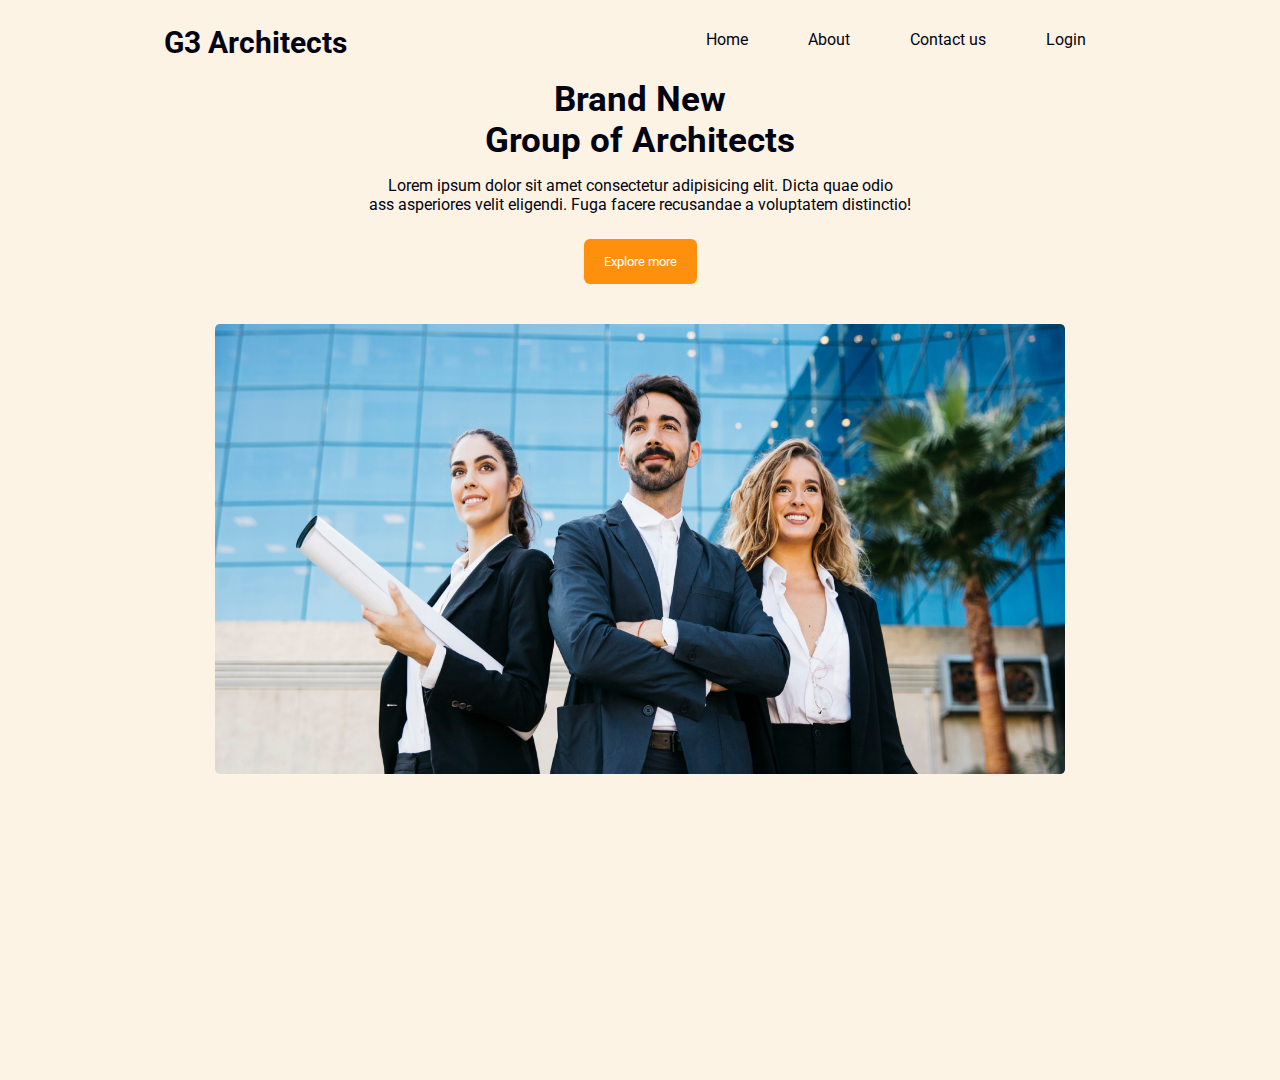
==== index.html @ b76b14ad "header-section-push" ====
<html lang="en">

<head>
    <meta charset="UTF-8">
    <meta name="viewport" content="width=
    , initial-scale=1.0">
    <title>responsive-landing-page</title>
    <link rel="stylesheet" href="index.css">
    <link rel="preconnect" href="https://fonts.googleapis.com">
    <link rel="preconnect" href="https://fonts.gstatic.com" crossorigin>
    <link href="https://fonts.googleapis.com/css2?family=Roboto:ital,wght@0,400;0,500;0,700;1,400&display=swap" rel="stylesheet">
</head>

<body>
    <header class="header-section">
        <div class="nav-section">
            <h3 class="logo">G3 Architects</h3>
            <nav>
                <ul>
                    <li class="item">
                        <a href="#">Home</a>
                    </li>
                    <li class="item">
                        <a href="#">About</a>
                    </li>
                    <li class="item">
                        <a href="#">Contact us </a>
                    </li>
                    <li class="item">
                        <a href="#">Login</a>
                    </li>
                </ul>
            </nav>
        </div>
        <div class="content-written">
            <h2 class="content-head">Brand New <br>Group of Architects</h2>
            <p class="content-description">Lorem ipsum dolor sit amet consectetur adipisicing elit. Dicta quae odio <br> ass asperiores velit eligendi. Fuga facere recusandae a voluptatem distinctio!</p>
            <button class="btn">Explore more</button>
        </div>
        <div class="header-image">
            <img src="images/banner.png" alt="">
        </div>
    </header>
</body>

</html>
---- index.css ----
* {
            margin: 0px;
            padding: 0px;
            font-family: 'Roboto', sans-serif;
        }
        
        .header-section {
            height: 100vh;
            width: 100%;
            background: #FCF3E5;
            padding-bottom: 180px;
        }
        
        .logo {
            margin-top: 25px;
            color: #010313;
            font-size: 30px;
        }
        
        .nav-section {
            display: flex;
            justify-content: space-around;
        }
        
        nav ul {
            display: flex;
        }
        
        .item {
            list-style: none;
            padding: 30px;
        }
        
        .item a {
            text-decoration: none;
            color: #010313;
        }
        
        .content-written {
            display: flex;
            text-align: center;
            align-items: center;
            flex-direction: column;
            justify-content: center;
            color: #010313;
        }
        
        .content-head {
            font-size: 35px;
            margin-bottom: 15px;
        }
        
        .btn {
            margin-top: 25px;
            outline: none;
            border: none;
            padding: 15px 20px;
            border-radius: 6px;
            background: #FF900E;
            color: #FFFFFF;
        }
        
        .header-image {
            max-width: 850px;
            height: 450px;
            margin: 40px auto;
        }
        
        .header-image img {
            width: 100%;
            height: 100%;
        }
        /* resonsiveness */
        
        @media screen and (max-width:576px) {
            .nav-section {
                flex-direction: column;
                align-items: center;
                justify-content: center;
            }
            .content-written {
                width: 60%;
                margin: auto;
            }
            .header-image {
                max-width: 400px;
                max-height: 250px;
            }
            .item a:hover {
                color: #FF900E;
            }
        }
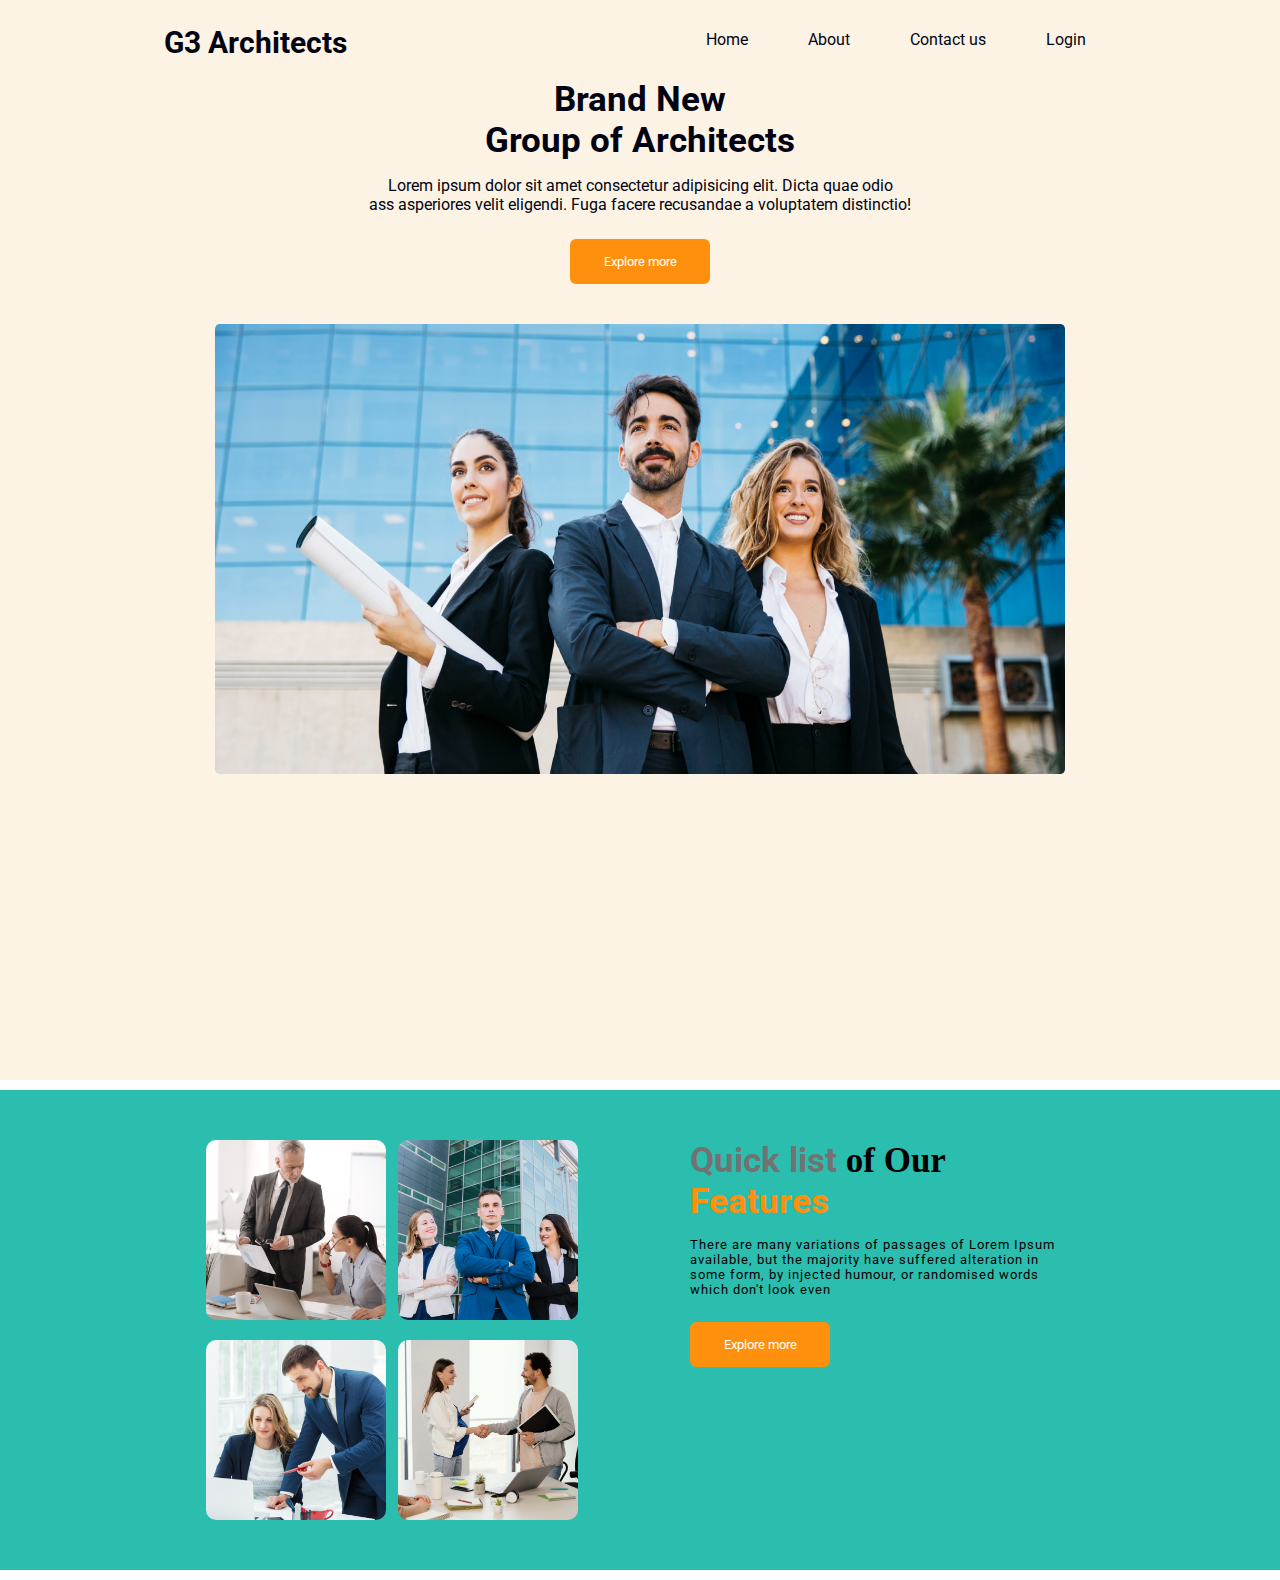
==== commit 8042402b: "feature section added" ====
--- a/index.html
+++ b/index.html
@@ -41,6 +41,32 @@
             <img src="images/banner.png" alt="">
         </div>
     </header>
+    <!-- start-feature-container -->
+    <main>
+        <div class="feature-container">
+            <div class="featured-image">
+                <div class="feature-image">
+                    <img src="images/team1.png" alt="">
+                </div>
+                <div class="feature-image">
+                    <img src="images/team2.png" alt="">
+                </div>
+                <div class="feature-image">
+                    <img src="images/team3.png" alt="">
+                </div>
+                <div class="feature-image">
+                    <img src="images/team4.png" alt="">
+                </div>
+            </div>
+            <div class="feature-contain">
+                <h3 class="content-head" style="font-family: Work Sans;"><span style="color: #727272 ;">Quick list</span> of Our <br><span style="color:#FF900E ;">Features </span>
+                </h3>
+                <p class="content-description " style="font-size: 13px;letter-spacing: 1px;">There are many variations of passages of Lorem Ipsum available, but the majority have suffered alteration in some form, by injected humour, or randomised words which don't look even</p>
+                <button class="btn btn-f">Explore more</button>
+            </div>
+        </div>
+
+    </main>
 </body>
 
 </html>--- a/index.css
+++ b/index.css
@@ -1,92 +1,165 @@
-        * {
-            margin: 0px;
-            padding: 0px;
-            font-family: 'Roboto', sans-serif;
-        }
-        
-        .header-section {
-            height: 100vh;
-            width: 100%;
-            background: #FCF3E5;
-            padding-bottom: 180px;
-        }
-        
-        .logo {
-            margin-top: 25px;
-            color: #010313;
-            font-size: 30px;
-        }
-        
-        .nav-section {
-            display: flex;
-            justify-content: space-around;
-        }
-        
-        nav ul {
-            display: flex;
-        }
-        
-        .item {
-            list-style: none;
-            padding: 30px;
-        }
-        
-        .item a {
-            text-decoration: none;
-            color: #010313;
-        }
-        
-        .content-written {
-            display: flex;
-            text-align: center;
-            align-items: center;
-            flex-direction: column;
-            justify-content: center;
-            color: #010313;
-        }
-        
-        .content-head {
-            font-size: 35px;
-            margin-bottom: 15px;
-        }
-        
-        .btn {
-            margin-top: 25px;
-            outline: none;
-            border: none;
-            padding: 15px 20px;
-            border-radius: 6px;
-            background: #FF900E;
-            color: #FFFFFF;
-        }
-        
-        .header-image {
-            max-width: 850px;
-            height: 450px;
-            margin: 40px auto;
-        }
-        
-        .header-image img {
-            width: 100%;
-            height: 100%;
-        }
-        /* resonsiveness */
-        
-        @media screen and (max-width:576px) {
-            .nav-section {
-                flex-direction: column;
-                align-items: center;
-                justify-content: center;
-            }
-            .content-written {
-                width: 60%;
-                margin: auto;
-            }
-            .header-image {
-                max-width: 400px;
-                max-height: 250px;
-            }
-            .item a:hover {
-                color: #FF900E;
-            }
-        }+* {
+    margin: 0px;
+    padding: 0px;
+    font-family: 'Roboto', sans-serif;
+}
+
+.header-section {
+    height: 100vh;
+    width: 100%;
+    background: #FCF3E5;
+    padding-bottom: 180px;
+}
+
+.logo {
+    margin-top: 25px;
+    color: #010313;
+    font-size: 30px;
+}
+
+.nav-section {
+    display: flex;
+    justify-content: space-around;
+}
+
+nav ul {
+    display: flex;
+}
+
+.item {
+    list-style: none;
+    padding: 30px;
+}
+
+.item a {
+    text-decoration: none;
+    color: #010313;
+}
+
+.item a:hover {
+    color: #FF900E;
+}
+
+.content-written {
+    display: flex;
+    text-align: center;
+    align-items: center;
+    flex-direction: column;
+    justify-content: center;
+    color: #010313;
+}
+
+.content-head {
+    font-size: 35px;
+    margin-bottom: 15px;
+}
+
+.btn {
+    width: 140px;
+    margin-top: 25px;
+    outline: none;
+    border: none;
+    padding: 15px 20px;
+    border-radius: 6px;
+    background: #FF900E;
+    color: #FFFFFF;
+}
+
+.header-image {
+    max-width: 850px;
+    height: 450px;
+    margin: 40px auto;
+}
+
+.header-image img {
+    width: 100%;
+    height: 100%;
+}
+
+
+/* feature-section-start */
+
+.feature-container {
+    display: flex;
+    justify-content: center;
+    margin: 10px auto;
+    column-gap: 100px;
+    background: #2bbeaf;
+    padding: 50px 0px;
+}
+
+.feature-image {
+    height: 180px;
+    width: 180px;
+}
+
+.feature-image img {
+    width: 100%;
+    border-radius: 10px;
+}
+
+.featured-image {
+    width: 30%;
+    display: grid;
+    row-gap: 20px;
+    grid-template-columns: repeat(2, 1fr);
+}
+
+.feature-contain {
+    width: 30%;
+    display: flex;
+    flex-direction: column;
+}
+
+
+/* resonsiveness */
+
+@media screen and (max-width:576px) {
+    .nav-section {
+        flex-direction: column;
+        align-items: center;
+        justify-content: center;
+    }
+    .content-written {
+        width: 60%;
+        margin: auto;
+    }
+    .header-image {
+        max-width: 350px;
+        max-height: 280px;
+        border-radius: 15px;
+    }
+    .item a:hover {
+        color: #FF900E;
+    }
+    .item {
+        padding: 15px;
+    }
+    .btn:hover {
+        color: #FF900E;
+        background: #FFFFFF;
+    }
+    /* feature-section-responiveness-start */
+    .feature-container {
+        flex-direction: column;
+        align-items: center;
+    }
+    .featured-image {
+        grid-template-columns: repeat(1, 1fr);
+    }
+    .feature-contain {
+        margin-top: 20px;
+        width: 70%;
+        text-align: center;
+    }
+    .btn-f {
+        width: 100px;
+        font-size: 10px;
+        margin: auto;
+        margin-top: 12px;
+    }
+    .feature-image {
+        height: 200px;
+        width: 200px;
+    }
+}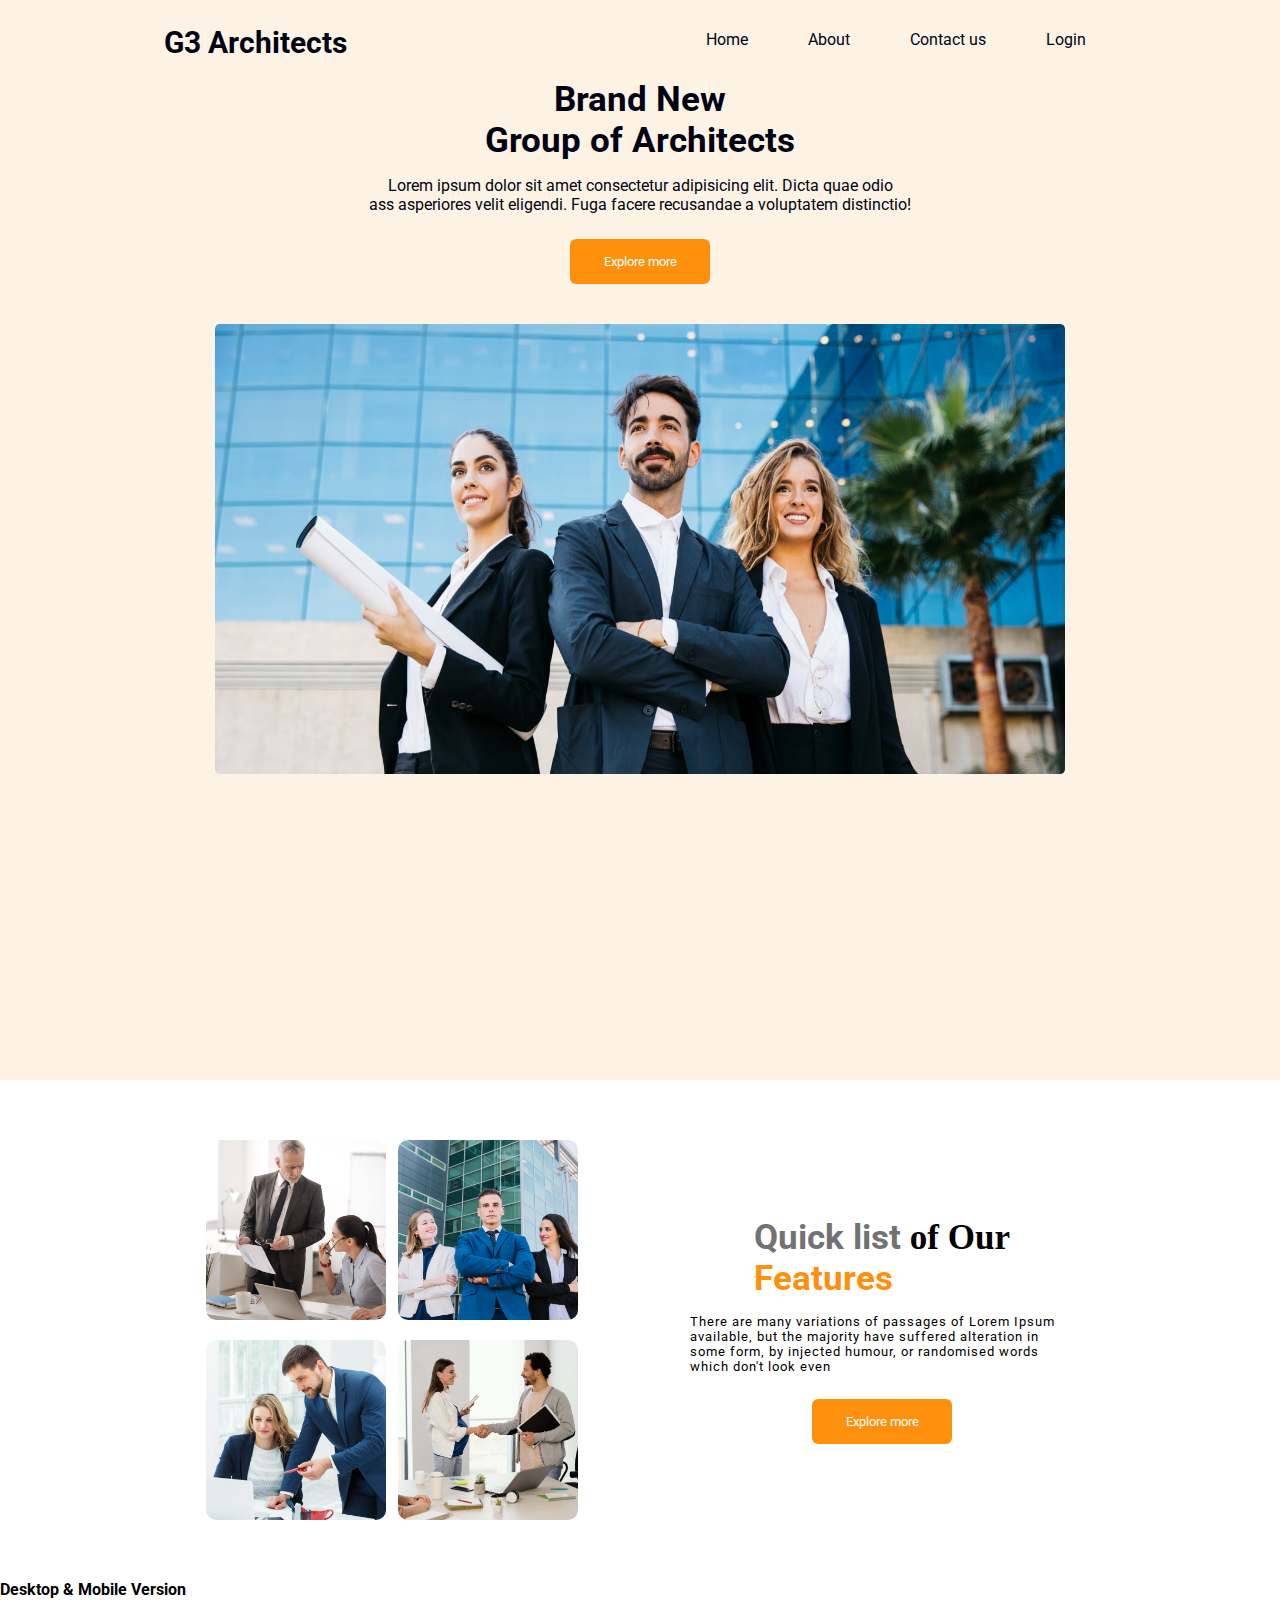
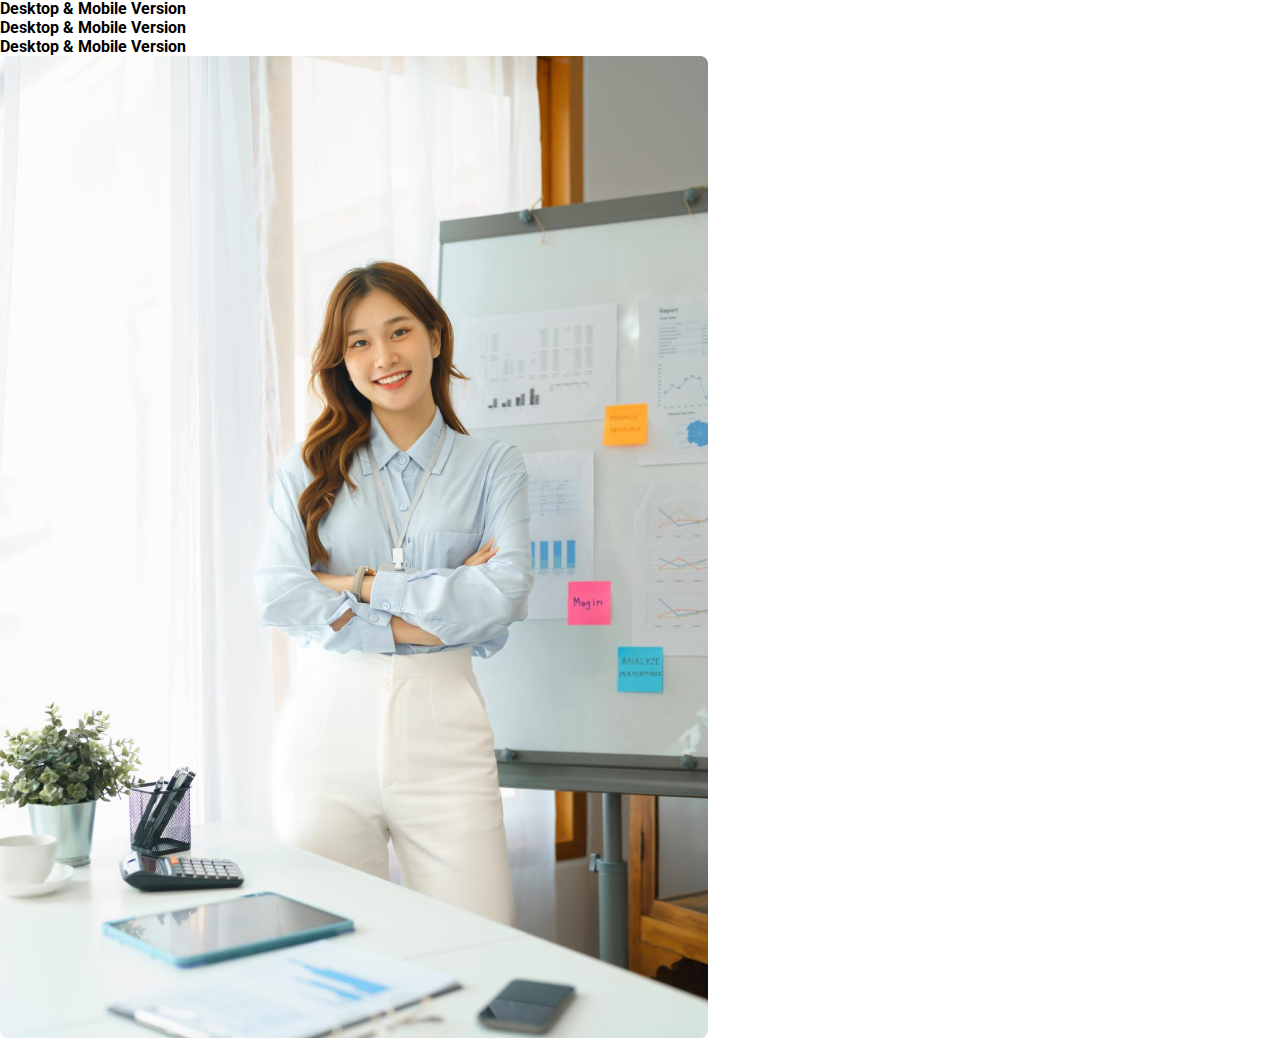
==== commit c6e901fd: "service section added" ====
--- a/index.html
+++ b/index.html
@@ -67,6 +67,35 @@
         </div>
 
     </main>
+
+    <!-- service-section-start -->
+
+    <section>
+        <div class="service-container">
+            <div class="service-content">
+                <div class="service-content">
+                    <h4>Desktop & Mobile Version</h4>
+                </div>
+                <div class="service-content">
+                    <h4>Desktop & Mobile Version</h4>
+                </div>
+                <div class="service-content">
+                    <h4>Desktop & Mobile Version</h4>
+                </div>
+                <div class="service-content">
+                    <h4>Desktop & Mobile Version</h4>
+                </div>
+            </div>
+
+            <div class="service-image">
+
+                <img src="images/architect.png" alt="">
+            </div>
+
+        </div>
+
+
+    </section>
 </body>
 
 </html>--- a/index.css
+++ b/index.css
@@ -84,7 +84,6 @@
     justify-content: center;
     margin: 10px auto;
     column-gap: 100px;
-    background: #2bbeaf;
     padding: 50px 0px;
 }
 
@@ -108,8 +107,13 @@
 .feature-contain {
     width: 30%;
     display: flex;
+    align-items: center;
+    justify-content: center;
     flex-direction: column;
 }
+
+
+/* service-section */
 
 
 /* resonsiveness */
@@ -147,10 +151,13 @@
     .featured-image {
         grid-template-columns: repeat(1, 1fr);
     }
+    .content-head {
+        text-align: center;
+    }
     .feature-contain {
         margin-top: 20px;
-        width: 70%;
-        text-align: center;
+        width: 60%;
+        text-align: justify;
     }
     .btn-f {
         width: 100px;
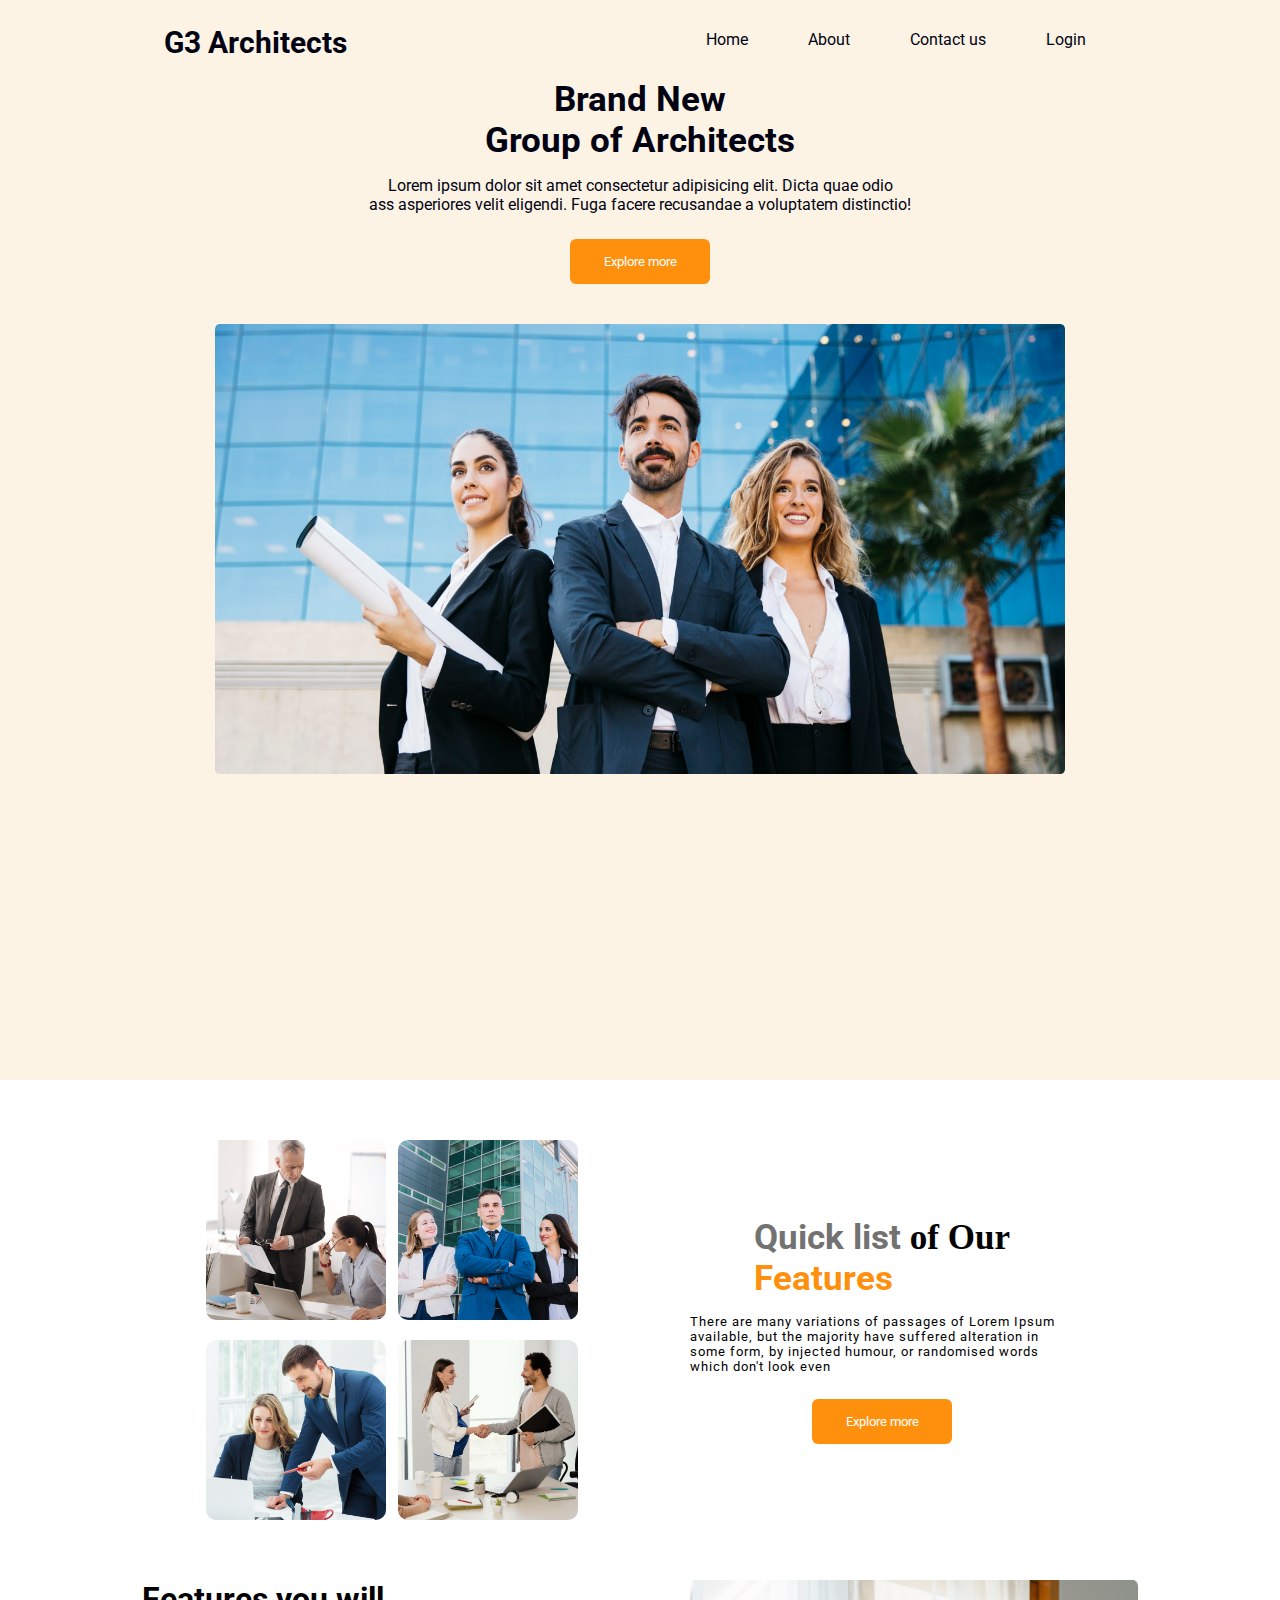
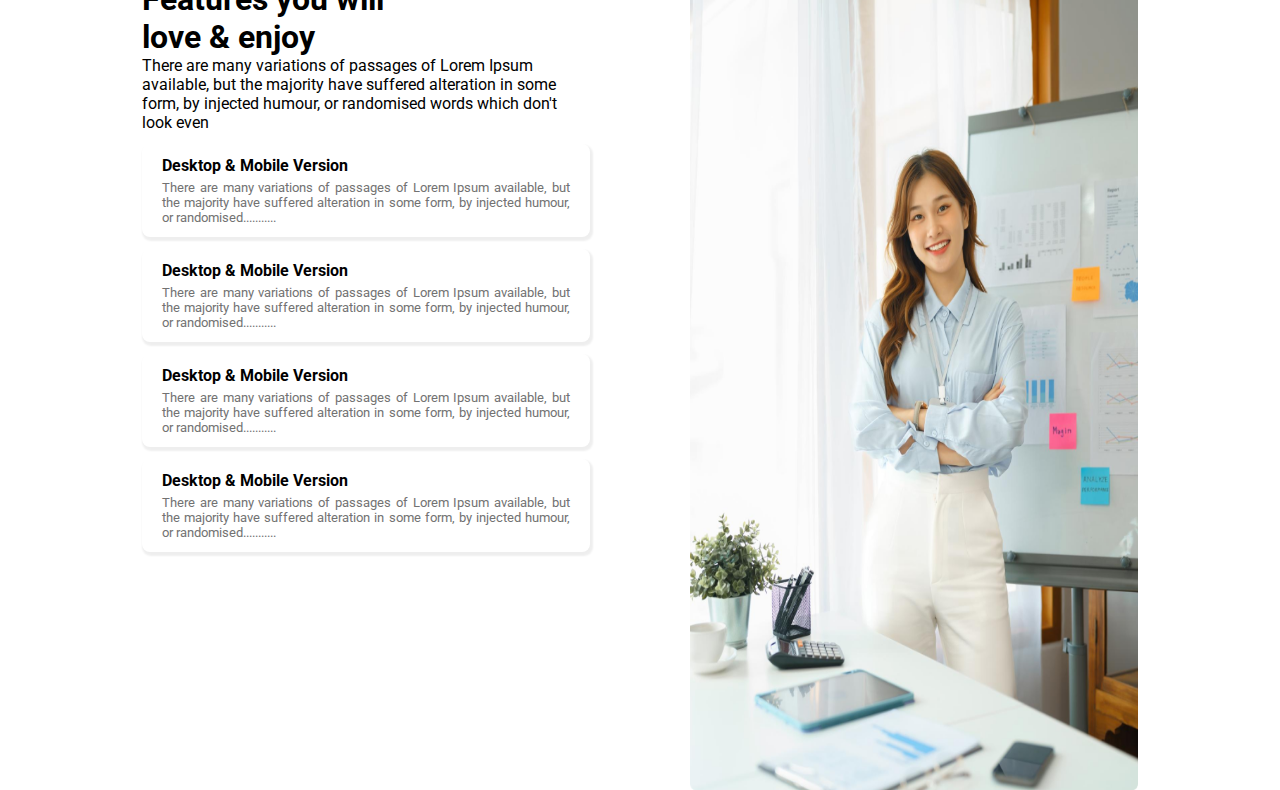
==== commit 2c24d48e: "service section css added" ====
--- a/index.html
+++ b/index.html
@@ -72,24 +72,36 @@
 
     <section>
         <div class="service-container">
-            <div class="service-content">
-                <div class="service-content">
-                    <h4>Desktop & Mobile Version</h4>
+            <div class="service-content-box">
+
+                <div class="service-head">
+                    <h1>
+                        Features you will <br> love & enjoy </h1>
+                </div>
+                <div class="service-description">
+                    There are many variations of passages of Lorem Ipsum available, but the majority have suffered alteration in some form, by injected humour, or randomised words which don't look even
                 </div>
                 <div class="service-content">
-                    <h4>Desktop & Mobile Version</h4>
+                    <h4 class="service-content-head">Desktop & Mobile Version</h4>
+                    <p class="service-content-description">There are many variations of passages of Lorem Ipsum available, but the majority have suffered alteration in some form, by injected humour, or randomised...........</p>
                 </div>
-                <div class="service-content">
-                    <h4>Desktop & Mobile Version</h4>
+                <div class=" service-content ">
+                    <h4 class="service-content-head">Desktop & Mobile Version</h4>
+                    <p class="service-content-description">There are many variations of passages of Lorem Ipsum available, but the majority have suffered alteration in some form, by injected humour, or randomised...........</p>
                 </div>
-                <div class="service-content">
-                    <h4>Desktop & Mobile Version</h4>
+                <div class="service-content ">
+                    <h4 class="service-content-head">Desktop & Mobile Version</h4>
+                    <p class="service-content-description">There are many variations of passages of Lorem Ipsum available, but the majority have suffered alteration in some form, by injected humour, or randomised...........</p>
+                </div>
+                <div class="service-content ">
+                    <h4 class="service-content-head">Desktop & Mobile Version</h4>
+                    <p class="service-content-description">There are many variations of passages of Lorem Ipsum available, but the majority have suffered alteration in some form, by injected humour, or randomised...........</p>
                 </div>
             </div>
 
-            <div class="service-image">
+            <div class="service-image service-content-box ">
 
-                <img src="images/architect.png" alt="">
+                <img src="images/architect.png " alt=" ">
             </div>
 
         </div>
--- a/index.css
+++ b/index.css
@@ -115,6 +115,41 @@
 
 /* service-section */
 
+.service-container {
+    height: 90vh;
+    width: 100%;
+    display: flex;
+    justify-content: center;
+    column-gap: 100px;
+}
+
+.service-content-head {
+    margin-bottom: 5px;
+}
+
+.service-content-description {
+    font-size: 0.8rem;
+    text-align: justify;
+    color: #727272;
+}
+
+.service-image img {
+    height: 100%;
+    width: 100%;
+}
+
+.service-content-box {
+    width: 35%;
+}
+
+.service-content {
+    border-radius: 8px;
+    background: #FFF;
+    margin-top: 12px;
+    padding: 12px 20px 12px 20px;
+    box-shadow: 1.5px 2.5px 2px 1px rgba(0, 0, 0, 0.065);
+}
+
 
 /* resonsiveness */
 
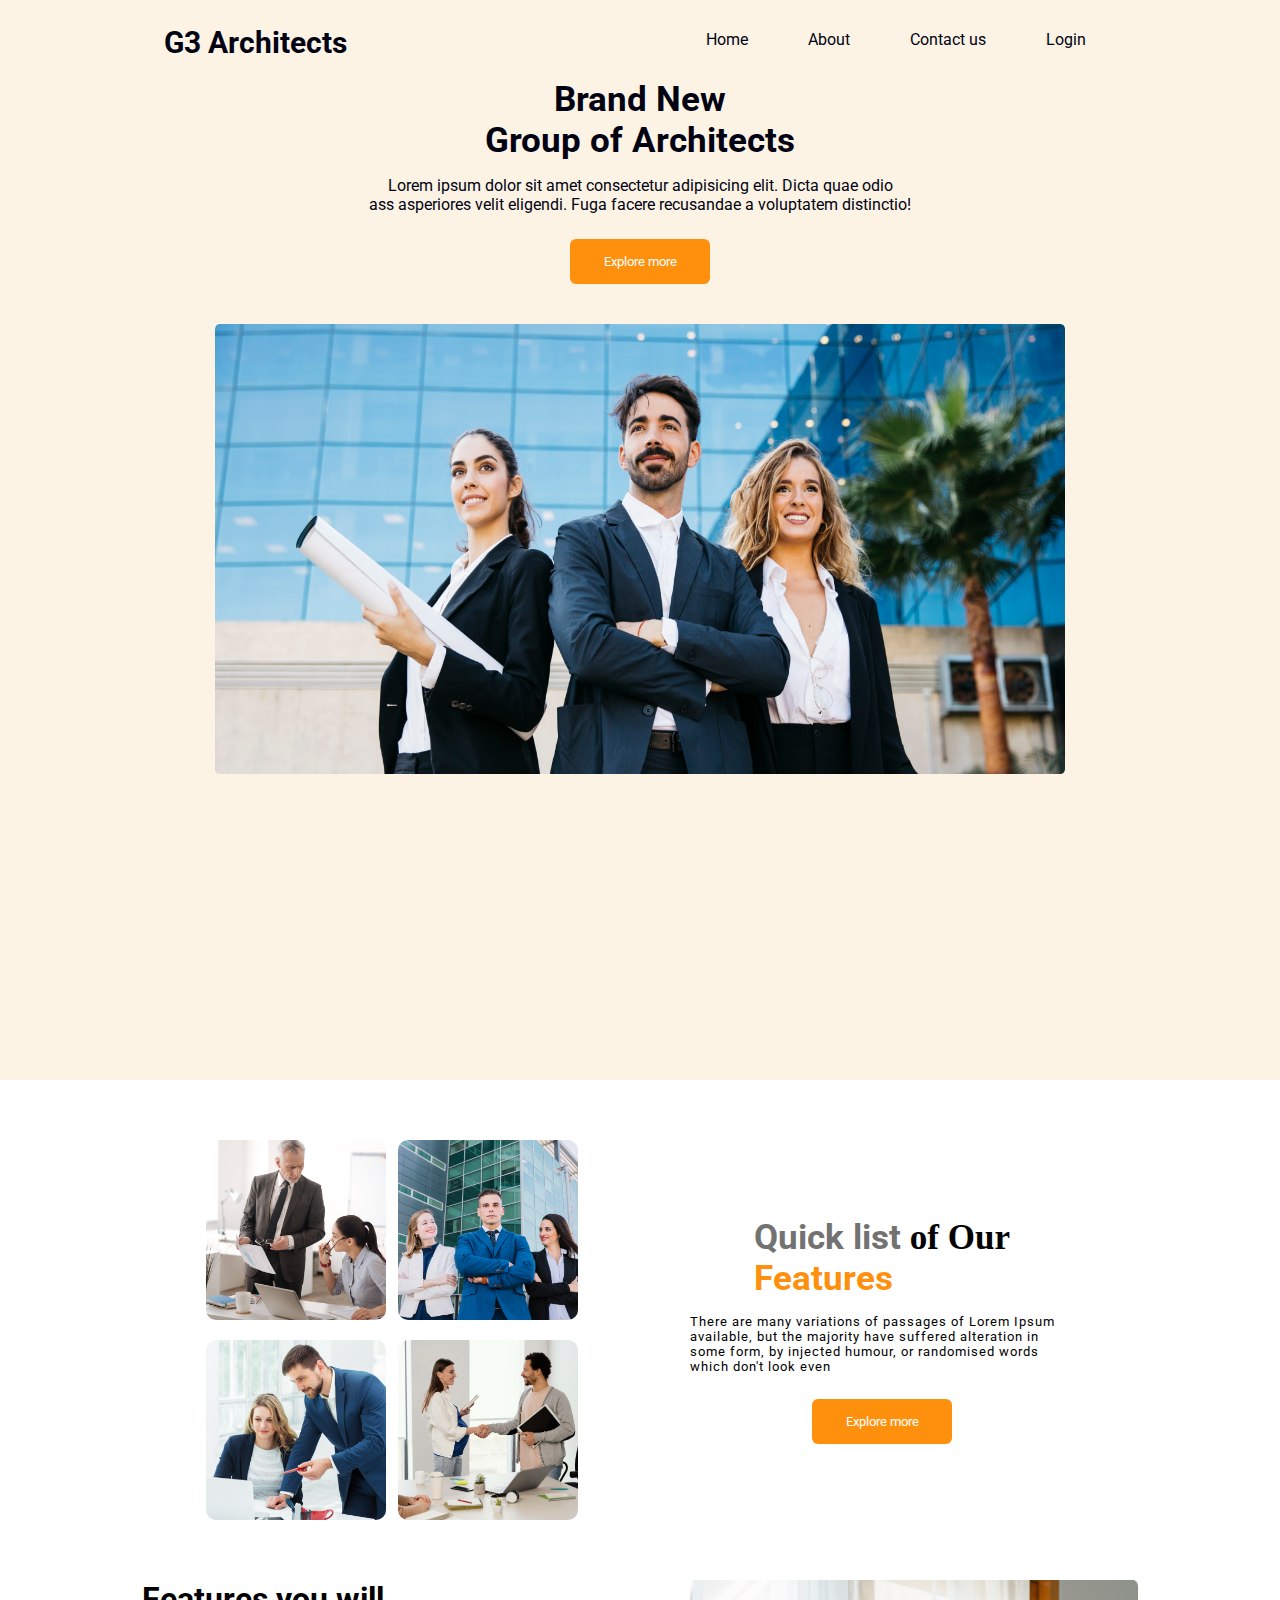
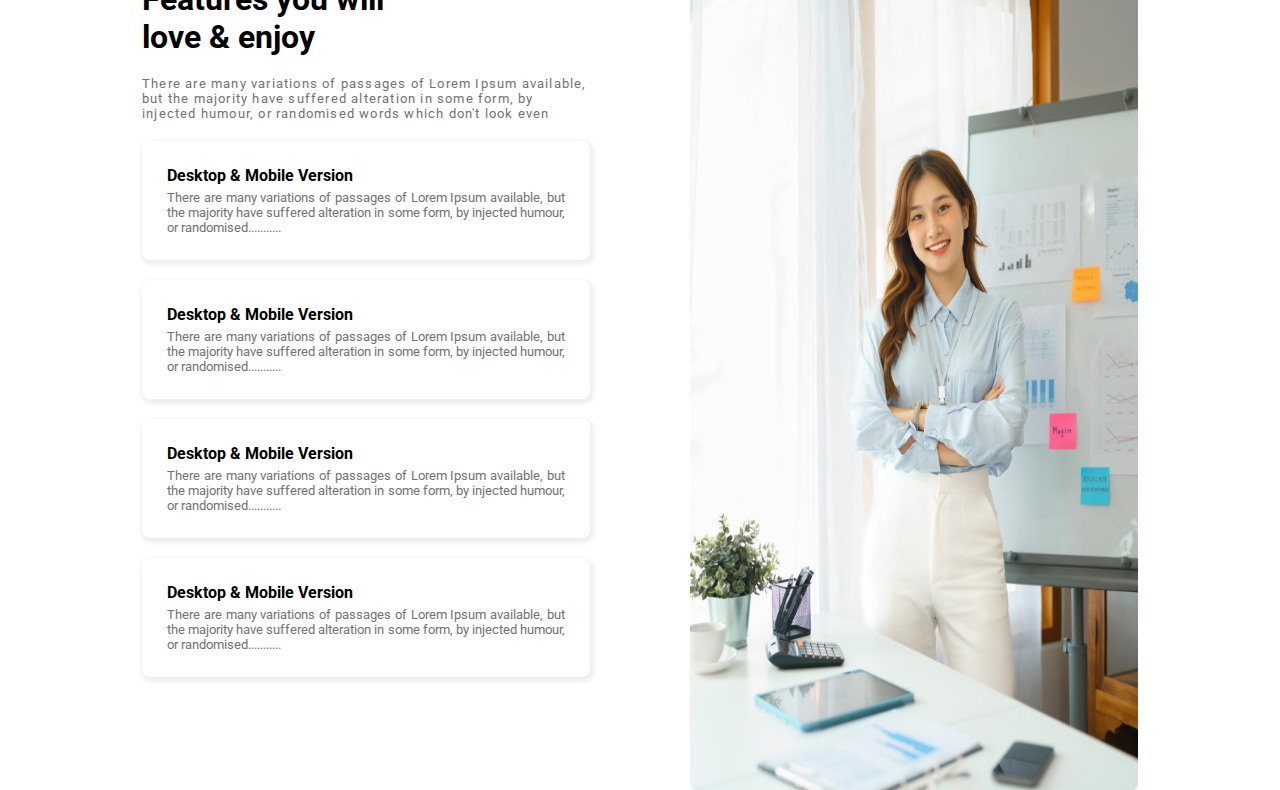
==== commit 399f06a5: "service section added" ====
--- a/index.html
+++ b/index.html
@@ -70,7 +70,7 @@
 
     <!-- service-section-start -->
 
-    <section>
+    <section class="section">
         <div class="service-container">
             <div class="service-content-box">
 
--- a/index.css
+++ b/index.css
@@ -116,11 +116,21 @@
 /* service-section */
 
 .service-container {
-    height: 90vh;
     width: 100%;
     display: flex;
     justify-content: center;
     column-gap: 100px;
+}
+
+.service-head {
+    margin-bottom: 20px;
+}
+
+.service-description {
+    margin-bottom: 15px;
+    font-size: 0.8rem;
+    color: #727272;
+    letter-spacing: 1.2px;
 }
 
 .service-content-head {
@@ -133,6 +143,11 @@
     color: #727272;
 }
 
+.service-image {
+    height: 90vh;
+    width: 100%;
+}
+
 .service-image img {
     height: 100%;
     width: 100%;
@@ -145,9 +160,9 @@
 .service-content {
     border-radius: 8px;
     background: #FFF;
-    margin-top: 12px;
-    padding: 12px 20px 12px 20px;
-    box-shadow: 1.5px 2.5px 2px 1px rgba(0, 0, 0, 0.065);
+    margin-top: 20px;
+    padding: 25px;
+    box-shadow: 1.5px 2.5px 4px 2px rgba(0, 0, 0, 0.065);
 }
 
 
@@ -198,10 +213,32 @@
         width: 100px;
         font-size: 10px;
         margin: auto;
-        margin-top: 12px;
+        margin-top: 32px;
     }
     .feature-image {
         height: 200px;
         width: 200px;
     }
+    .service-container {
+        flex-direction: column;
+        align-items: center;
+    }
+    .service-image {
+        height: 70vh;
+        width: 60%;
+        padding: 30px 0px 20px 50px;
+    }
+    .service-image img {
+        border-radius: 10px;
+    }
+    .service-content {
+        width: 230px;
+        margin-top: 25px;
+    }
+    .service-head,
+    .service-description {
+        text-align: center;
+        width: 270px;
+        margin-bottom: 40px;
+    }
 }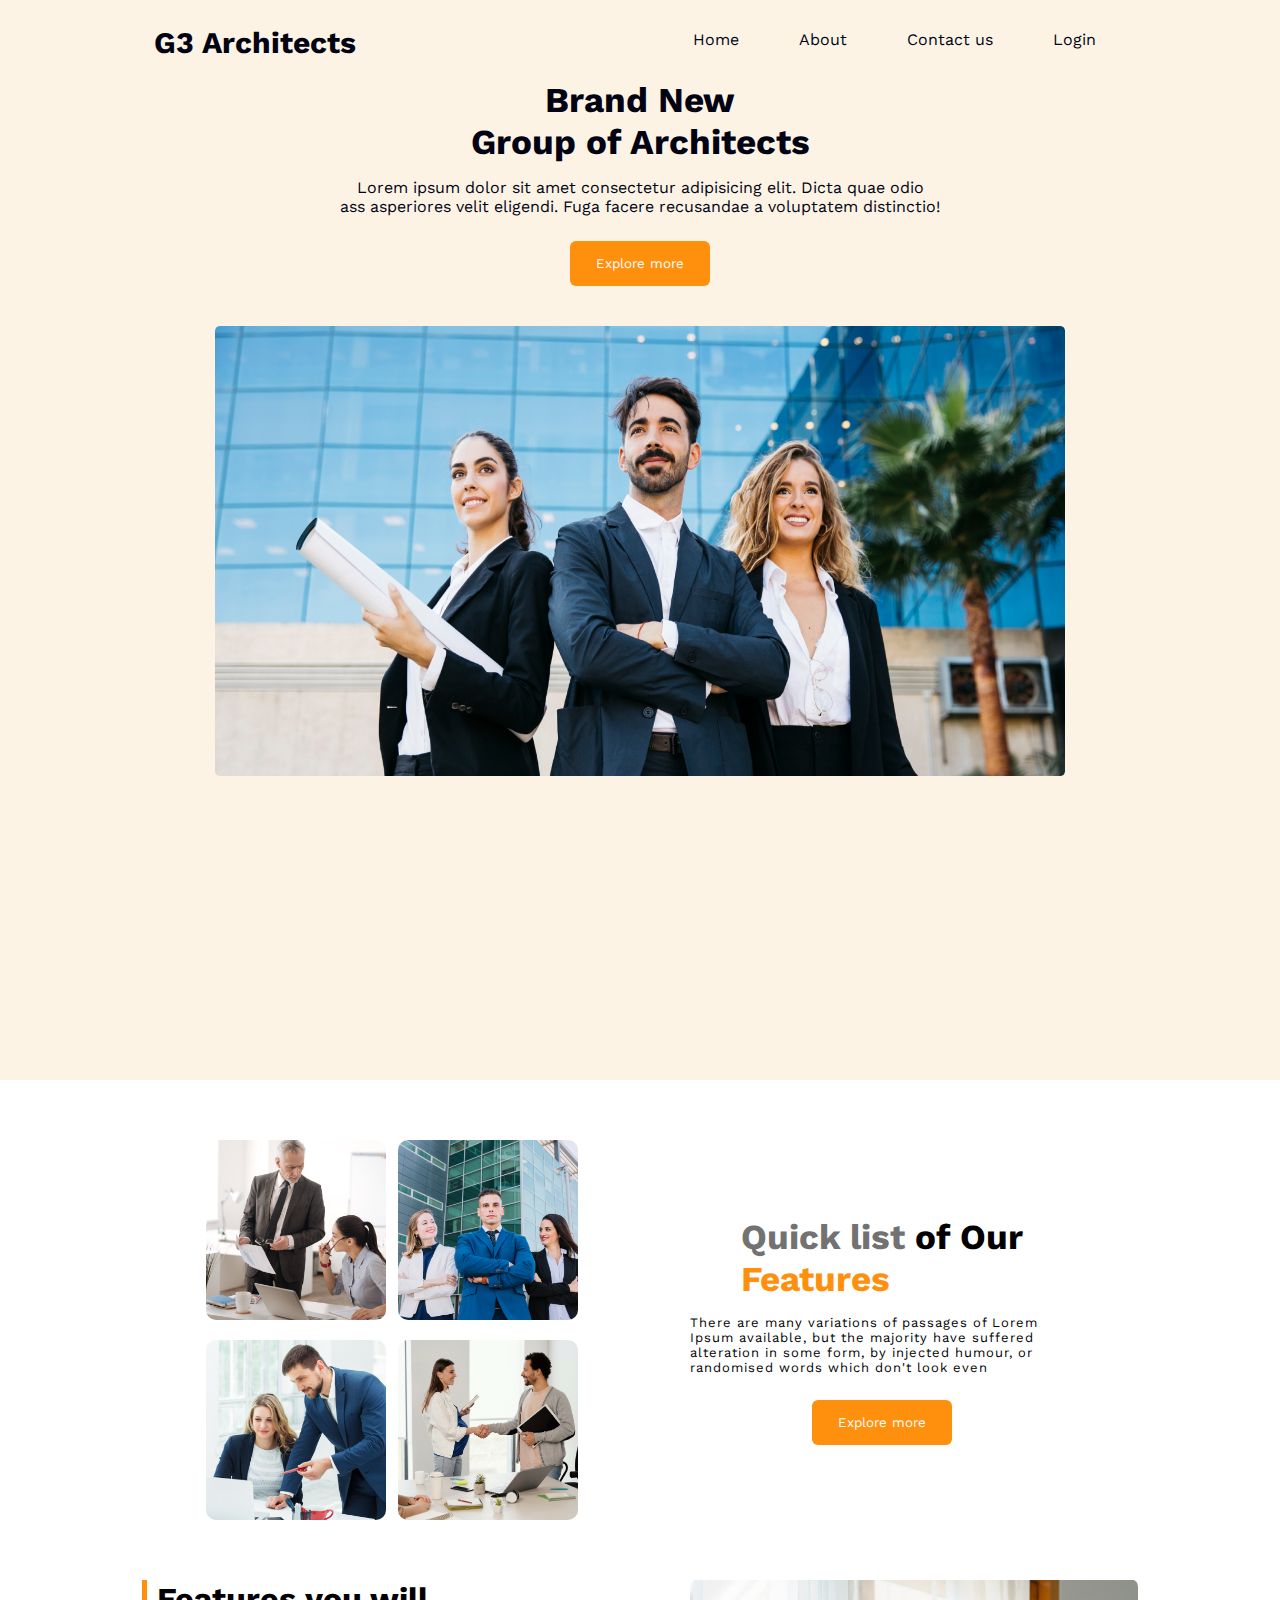
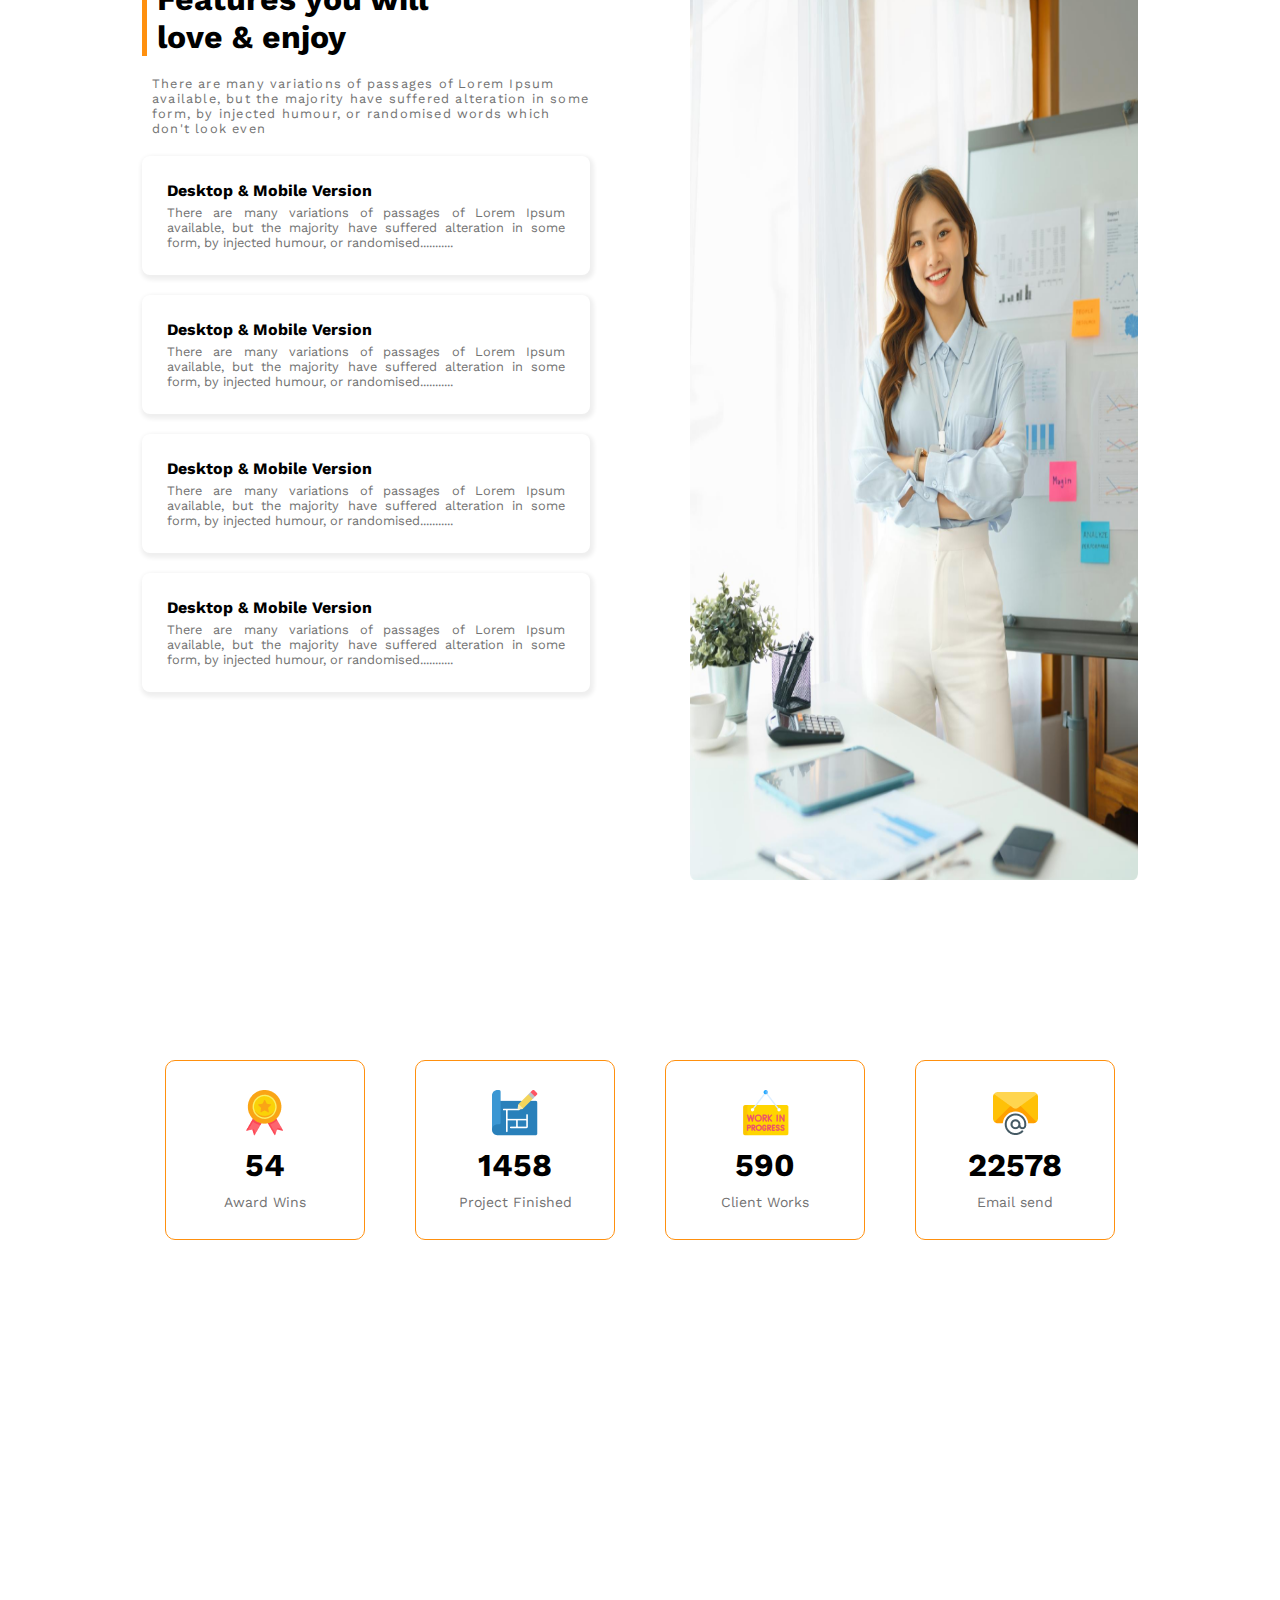
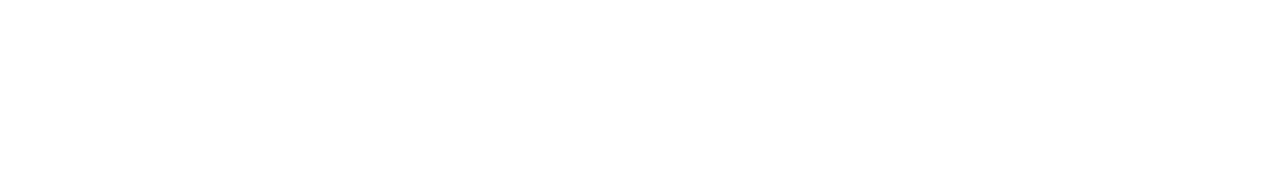
==== commit 76225d1d: "facts section added" ====
--- a/index.html
+++ b/index.html
@@ -6,9 +6,6 @@
     , initial-scale=1.0">
     <title>responsive-landing-page</title>
     <link rel="stylesheet" href="index.css">
-    <link rel="preconnect" href="https://fonts.googleapis.com">
-    <link rel="preconnect" href="https://fonts.gstatic.com" crossorigin>
-    <link href="https://fonts.googleapis.com/css2?family=Roboto:ital,wght@0,400;0,500;0,700;1,400&display=swap" rel="stylesheet">
 </head>
 
 <body>
@@ -108,6 +105,43 @@
 
 
     </section>
+
+
+    <section class="fact-section">
+        <div class="facts-container">
+            <div class="fact-box">
+                <div class="fact-image">
+                    <img src="images/icons/ribon.png" alt=""></div>
+                <h1>54</h1>
+                <p style="color:#727272 ;font-size: 14px;">Award Wins
+
+                </p>
+            </div>
+            <div class="fact-box">
+
+                <div class="fact-image">
+                    <img src="images/icons/projects.png" alt=""></div>
+                <h1>1458</h1>
+                <p style="color:#727272 ;font-size: 14px;">Project Finished</p>
+            </div>
+            <div class="fact-box">
+
+                <div class="fact-image">
+                    <img src="images/icons/customers.png" alt=""></div>
+                <h1>590</h1>
+                <p style="color:#727272 ;font-size: 14px;">Client Works</p>
+            </div>
+            <div class="fact-box">
+                <div class="fact-image">
+
+                    <img src="images/icons/email.png" alt="">
+                </div>
+                <h1>22578</h1>
+                <p style="color:#727272 ;font-size: 14px;">Email send</p>
+            </div>
+
+        </div>
+    </section>
 </body>
 
 </html>--- a/index.css
+++ b/index.css
@@ -1,7 +1,8 @@
+@import url('https://fonts.googleapis.com/css2?family=Roboto:ital,wght@0,400;0,500;0,700;1,400&family=Work+Sans:wght@100;300;400;500;700;800&display=swap');
 * {
     margin: 0px;
     padding: 0px;
-    font-family: 'Roboto', sans-serif;
+    font-family: 'Work Sans', sans-serif;
 }
 
 .header-section {
@@ -124,6 +125,8 @@
 
 .service-head {
     margin-bottom: 20px;
+    border-left: 5px solid #FF900E;
+    padding-left: 10px;
 }
 
 .service-description {
@@ -131,6 +134,7 @@
     font-size: 0.8rem;
     color: #727272;
     letter-spacing: 1.2px;
+    padding-left: 10px;
 }
 
 .service-content-head {
@@ -144,7 +148,7 @@
 }
 
 .service-image {
-    height: 90vh;
+    height: 100vh;
     width: 100%;
 }
 
@@ -166,6 +170,36 @@
 }
 
 
+/* facts-section-start */
+
+.fact-section {
+    height: 100vh;
+    width: 100%;
+    display: flex;
+    align-items: center;
+    justify-content: center;
+}
+
+.facts-container {
+    max-width: 1000px;
+    height: 60vh;
+    display: grid;
+    grid-template-columns: repeat(4, 200px);
+    grid-template-rows: repeat(4, 180px);
+    grid-column-gap: 50px;
+}
+
+.fact-box {
+    border: 1px solid #FF900E;
+    display: flex;
+    align-items: center;
+    justify-content: center;
+    flex-direction: column;
+    border-radius: 10px;
+    gap: 10px;
+}
+
+
 /* resonsiveness */
 
 @media screen and (max-width:576px) {
@@ -197,6 +231,7 @@
     .feature-container {
         flex-direction: column;
         align-items: center;
+        justify-items: center;
     }
     .featured-image {
         grid-template-columns: repeat(1, 1fr);
@@ -216,17 +251,22 @@
         margin-top: 32px;
     }
     .feature-image {
-        height: 200px;
-        width: 200px;
+        height: 220px;
+        width: 220px;
+        border: 1px solid rgb(238, 234, 237);
+        border-radius: 12px;
     }
     .service-container {
         flex-direction: column;
         align-items: center;
+        width: 100%;
     }
     .service-image {
-        height: 70vh;
+        height: 60vh;
+        padding-top: 30px;
+    }
+    .service-content-box {
         width: 60%;
-        padding: 30px 0px 20px 50px;
     }
     .service-image img {
         border-radius: 10px;
@@ -241,4 +281,12 @@
         width: 270px;
         margin-bottom: 40px;
     }
+    .facts-container {
+        margin-top: 20px;
+        grid-template-columns: repeat(1, 200px);
+        grid-template-rows: repeat(1, 150px);
+        justify-content: center;
+        height: 100vh;
+        grid-row-gap: 20px;
+    }
 }